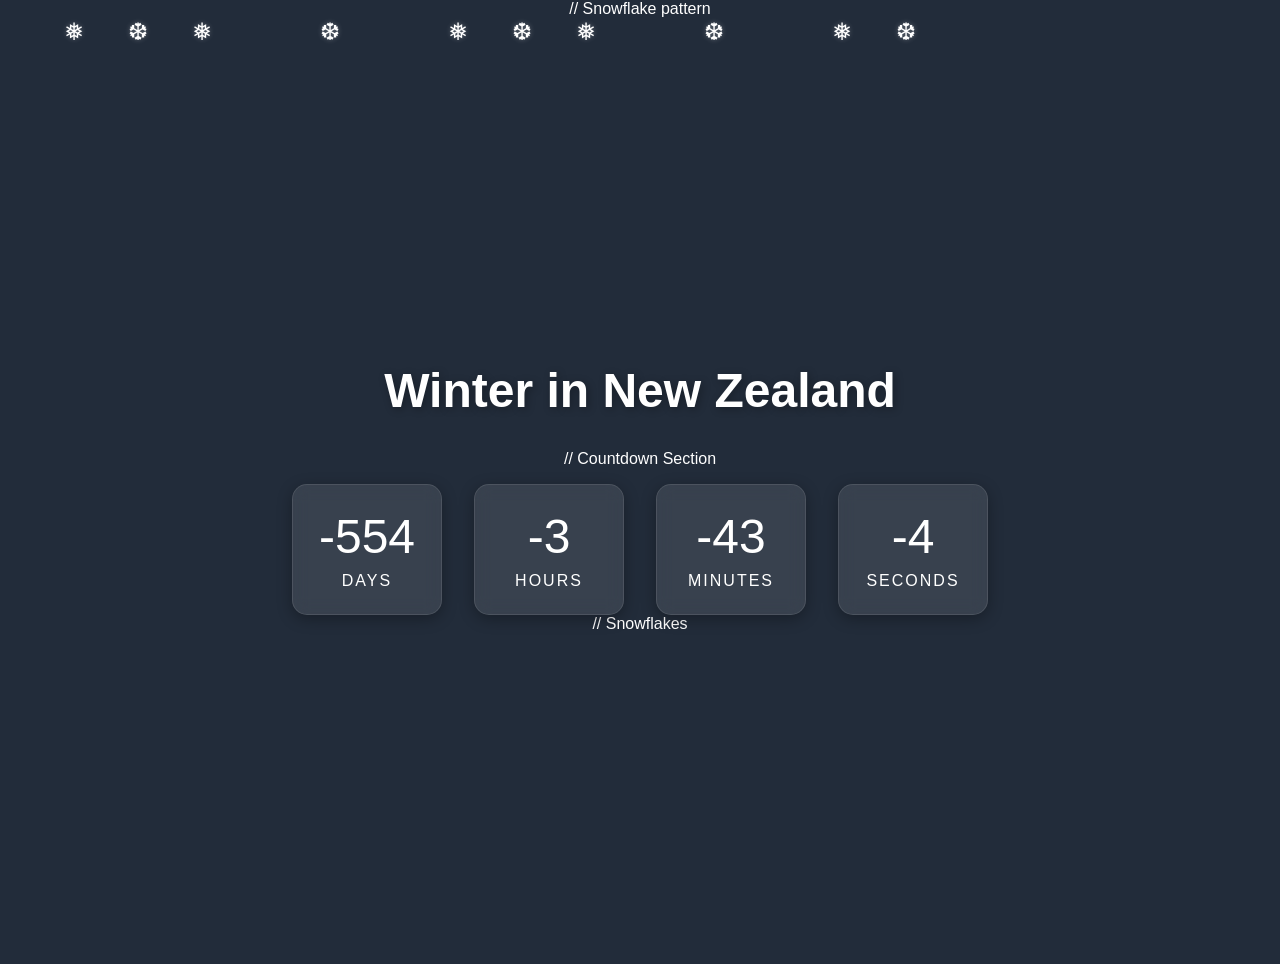
==== index.html @ dfdf2019 "fix" ====
<!DOCTYPE html>
<html lang="en">
<head>
  <meta charset="UTF-8">
  <meta name="viewport" content="width=device-width, initial-scale=1.0">
  <title>Winter in New Zealand</title>
  <link rel="stylesheet" href="style.css">
</head>
<body>
  <div id="app">
    <h1>Winter in New Zealand</h1>

    // Countdown Section
    <div id="countdown">
      <div class="countdown-item">
        <span id="days">0</span>
        <span class="label">Days</span>
      </div>
      <div class="countdown-item">
        <span id="hours">0</span>
        <span class="label">Hours</span>
      </div>
      <div class="countdown-item">
        <span id="minutes">0</span>
        <span class="label">Minutes</span>
      </div>
      <div class="countdown-item">
        <span id="seconds">0</span>
        <span class="label">Seconds</span>
      </div>
    </div>

    // Snowflakes
    <div class="snowflakes" aria-hidden="true">
      // Snowflake pattern
      <div class="snowflake">❅</div>
      <div class="snowflake">❆</div>
      <div class="snowflake">❅</div>
      <div class="snowflake">❆</div>
      <div class="snowflake">❅</div>
      <div class="snowflake">❆</div>
      <div class="snowflake">❅</div>
      <div class="snowflake">❆</div>
      <div class="snowflake">❅</div>
      <div class="snowflake">❆</div>
    </div>
  </div>

  <script>
    function updateCountdown() {
      const winterDate = new Date('June 1, 2025 00:00:00').getTime();

      function update() {
        const now = new Date().getTime();
        const distance = winterDate - now;

        // Calculate and display  values
        const days = Math.floor(distance / (1000 * 60 * 60 * 24));
        const hours = Math.floor((distance % (1000 * 60 * 60 * 24)) / (1000 * 60 * 60));
        const minutes = Math.floor((distance % (1000 * 60 * 60)) / (1000 * 60));
        const seconds = Math.floor((distance % (1000 * 60)) / 1000);

        document.getElementById('days').textContent = days;
        document.getElementById('hours').textContent = hours;
        document.getElementById('minutes').textContent = minutes;
        document.getElementById('seconds').textContent = seconds;

        if (distance <= 0) {
          clearInterval(interval);
          document.getElementById('countdown').innerHTML = `<p>Winter has arrived in New Zealand!</p>`;
        }
      }

      update();
      const interval = setInterval(update, 1000);
    }

    // Start the countdown on page load
    updateCountdown();
  </script>
</body>
</html>
---- style.css ----
:root {
    --main: #ffffff;
    --second: #a5d8ff;
    --overlay: rgba(13, 25, 42, 0.85);
    --countdown-bg: rgba(255, 255, 255, 0.1);
    --shadow: rgba(0, 0, 0, 0.3);
  }
  
  body {
    margin: 0;
    min-height: 100vh;
    color: var(--main);
    font-family: Arial, sans-serif;
    overflow: hidden;
    position: relative;
    background: linear-gradient(rgba(0, 0, 0, 0.4), rgba(0, 0, 0, 0.4)),
                url('https://images.unsplash.com/photo-1491002052546-bf38f186af56?auto=format&fit=crop&w=1920') no-repeat center center fixed;
    background-size: cover;
  }
  
  #app {
    min-height: 100vh;
    padding: 2rem;
    display: flex;
    flex-direction: column;
    justify-content: center;
    align-items: center;
    background-color: var(--overlay);
    text-align: center;
  }
  
  h1 {
    font-size: 3rem;
    margin-bottom: 2rem;
    color: var(--main);
    text-shadow: 2px 2px 8px var(--shadow);
  }
  
  .tagline {
    font-size: 1.2rem;
    margin-top: 2rem;
    color: var(--second);
  }
  
  #countdown {
    display: flex;
    justify-content: center;
    gap: 2rem;
    margin-top: 1rem;
    flex-wrap: wrap;
  }
  
  .countdown-item {
    background: var(--countdown-bg);
    padding: 1.5rem;
    border-radius: 15px;
    min-width: 100px;
    backdrop-filter: blur(8px);
    box-shadow: 0 4px 15px var(--shadow);
    border: 1px solid rgba(255, 255, 255, 0.1);
  }
  
  .countdown-item span:first-child {
    font-size: 3rem;
    display: block;
    margin-bottom: 0.5rem;
  }
  
  .label {
    font-size: 1rem;
    text-transform: uppercase;
    letter-spacing: 2px;
  }
  
  .snowflakes {
    position: fixed;
    top: 0;
    left: 0;
    right: 0;
    bottom: 0;
    pointer-events: none;
    z-index: 1000;
  }
  
  .snowflake {
    position: fixed;
    color: white;
    font-size: 1.5em;
    text-shadow: 0 0 5px rgba(255, 255, 255, 0.3);
    animation: snowflakes-fall 10s linear infinite, snowflakes-shake 3s ease-in-out infinite;
  }
  
  .snowflake:nth-child(1) { left: 5%; animation-delay: 0s, 0s; }
  .snowflake:nth-child(2) { left: 10%; animation-delay: 1s, 1s; }
  .snowflake:nth-child(3) { left: 15%; animation-delay: 2s, 0.5s; }
  .snowflake:nth-child(4) { left: 25%; animation-delay: 3s, 1.5s; }
  .snowflake:nth-child(5) { left: 35%; animation-delay: 4s, 0.5s; }
  .snowflake:nth-child(6) { left: 40%; animation-delay: 5s, 1s; }
  .snowflake:nth-child(7) { left: 45%; animation-delay: 6s, 2s; }
  .snowflake:nth-child(8) { left: 55%; animation-delay: 7s, 1s; }
  .snowflake:nth-child(9) { left: 65%; animation-delay: 8s, 0.5s; }
  .snowflake:nth-child(10) { left: 70%; animation-delay: 9s, 1.5s; }
  .snowflake:nth-child(11) { left: 75%; animation-delay: 10s, 2s; }
  .snowflake:nth-child(12) { left: 80%; animation-delay: 5.5s, 1s; }
  .snowflake:nth-child(13) { left: 85%; animation-delay: 6.5s, 0.5s; }
  .snowflake:nth-child(14) { left: 90%; animation-delay: 7.5s, 1.5s; }
  .snowflake:nth-child(15) { left: 95%; animation-delay: 8.5s, 2s; }
  .snowflake:nth-child(16) { left: 20%; animation-delay: 9.5s, 1s; }
  .snowflake:nth-child(17) { left: 30%; animation-delay: 10.5s, 0.5s; }
  .snowflake:nth-child(18) { left: 50%; animation-delay: 11.5s, 1.5s; }
  .snowflake:nth-child(19) { left: 60%; animation-delay: 12.5s, 2s; }
  .snowflake:nth-child(20) { left: 100%; animation-delay: 13.5s, 1s; }
  
  @keyframes snowflakes-fall {
    0% { top: -10%; }
    100% { top: 100%; }
  }
  
  @keyframes snowflakes-shake {
    0%, 100% { transform: translateX(0); }
    50% { transform: translateX(80px); }
  }
  
  @media (max-width: 768px) {
    h1 {
      font-size: 2rem;
    }
    
    #countdown {
      gap: 1rem;
    }
    
    .countdown-item {
      min-width: 80px;
      padding: 1rem;
    }
    
    .countdown-item span:first-child {
      font-size: 2rem;
    }
    
    .tagline {
      font-size: 1rem;
    }
  }
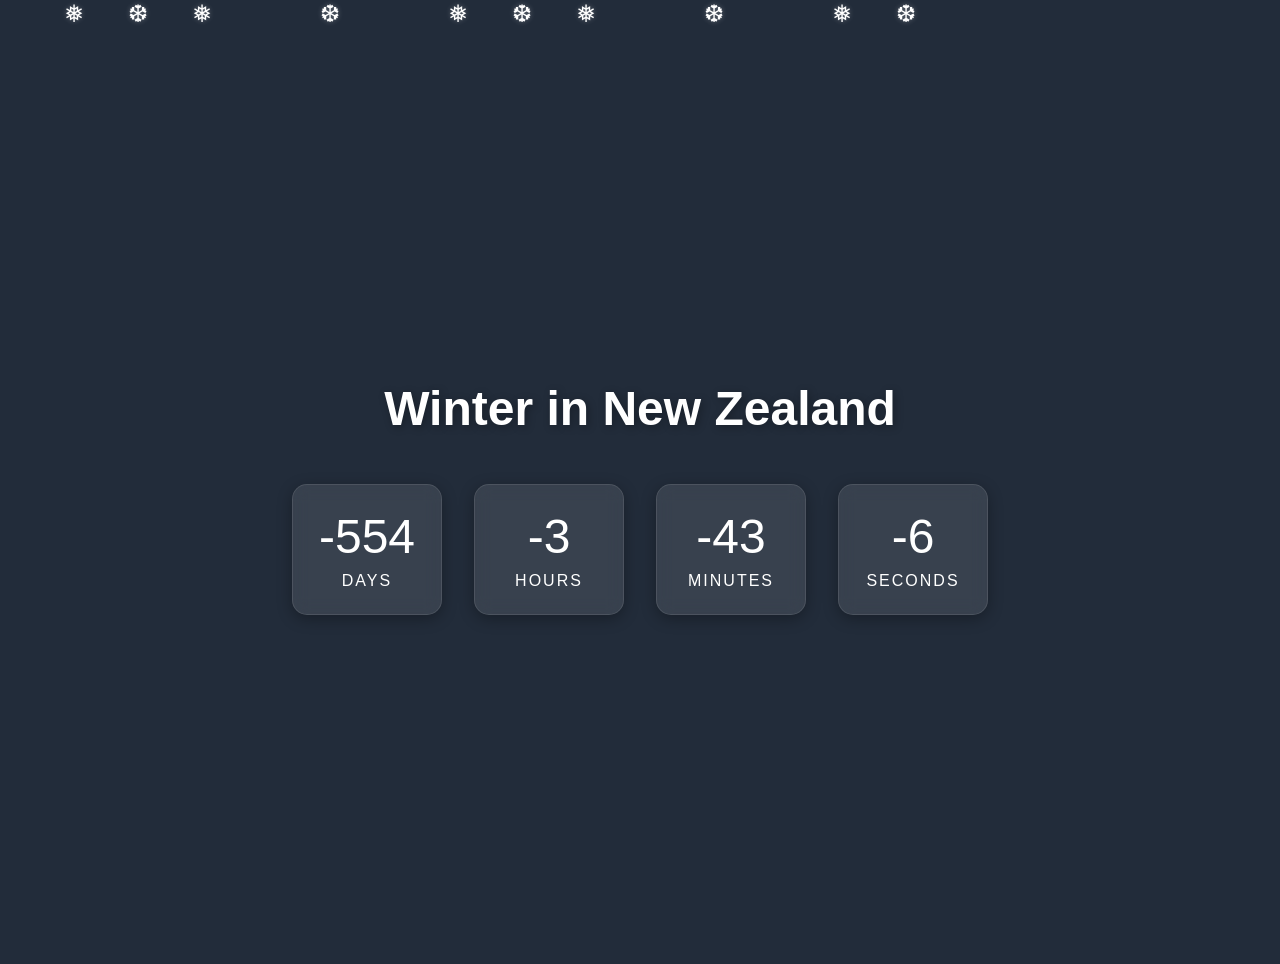
==== commit c218e4b5: "Update index.html" ====
--- a/index.html
+++ b/index.html
@@ -10,8 +10,8 @@
   <div id="app">
     <h1>Winter in New Zealand</h1>
 
-    // Countdown Section
-    <div id="countdown">
+  <!-- Countdown Section -->
+  <div id="countdown">
       <div class="countdown-item">
         <span id="days">0</span>
         <span class="label">Days</span>
@@ -30,9 +30,9 @@
       </div>
     </div>
 
-    // Snowflakes
+    <!-- Snowflakes -->
     <div class="snowflakes" aria-hidden="true">
-      // Snowflake pattern
+      <!-- Snowflake pattern -->
       <div class="snowflake">❅</div>
       <div class="snowflake">❆</div>
       <div class="snowflake">❅</div>
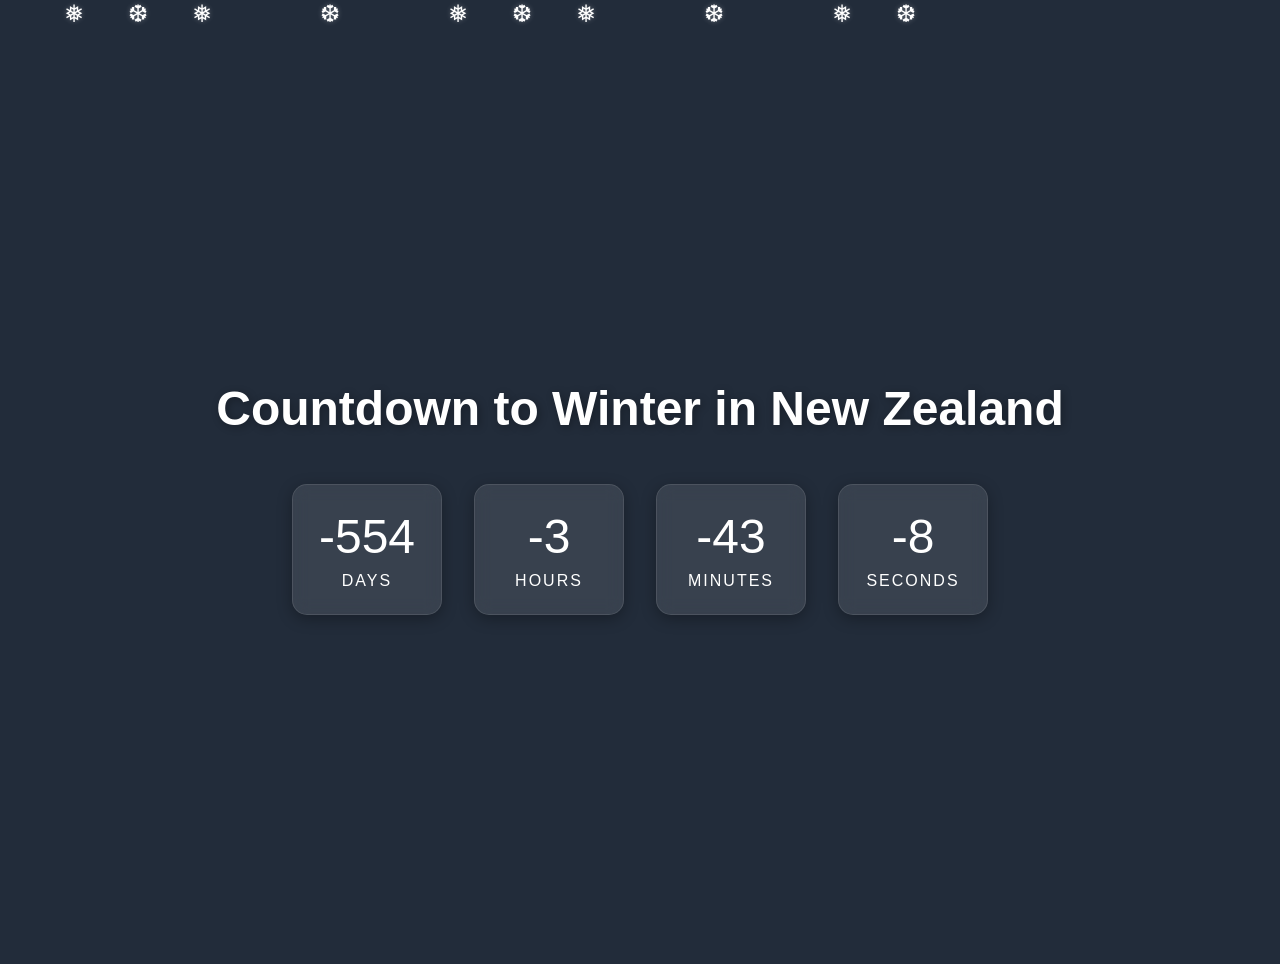
==== commit e9c0f88b: "quick changes" ====
--- a/index.html
+++ b/index.html
@@ -3,12 +3,13 @@
 <head>
   <meta charset="UTF-8">
   <meta name="viewport" content="width=device-width, initial-scale=1.0">
-  <title>Winter in New Zealand</title>
+  <title>Countdown - NZ Winter</title>
+  <link rel="icon" type="image/x-icon" href="/images/favicon.ico">
   <link rel="stylesheet" href="style.css">
 </head>
 <body>
   <div id="app">
-    <h1>Winter in New Zealand</h1>
+    <h1>Countdown to Winter in New Zealand</h1>
 
   <!-- Countdown Section -->
   <div id="countdown">
